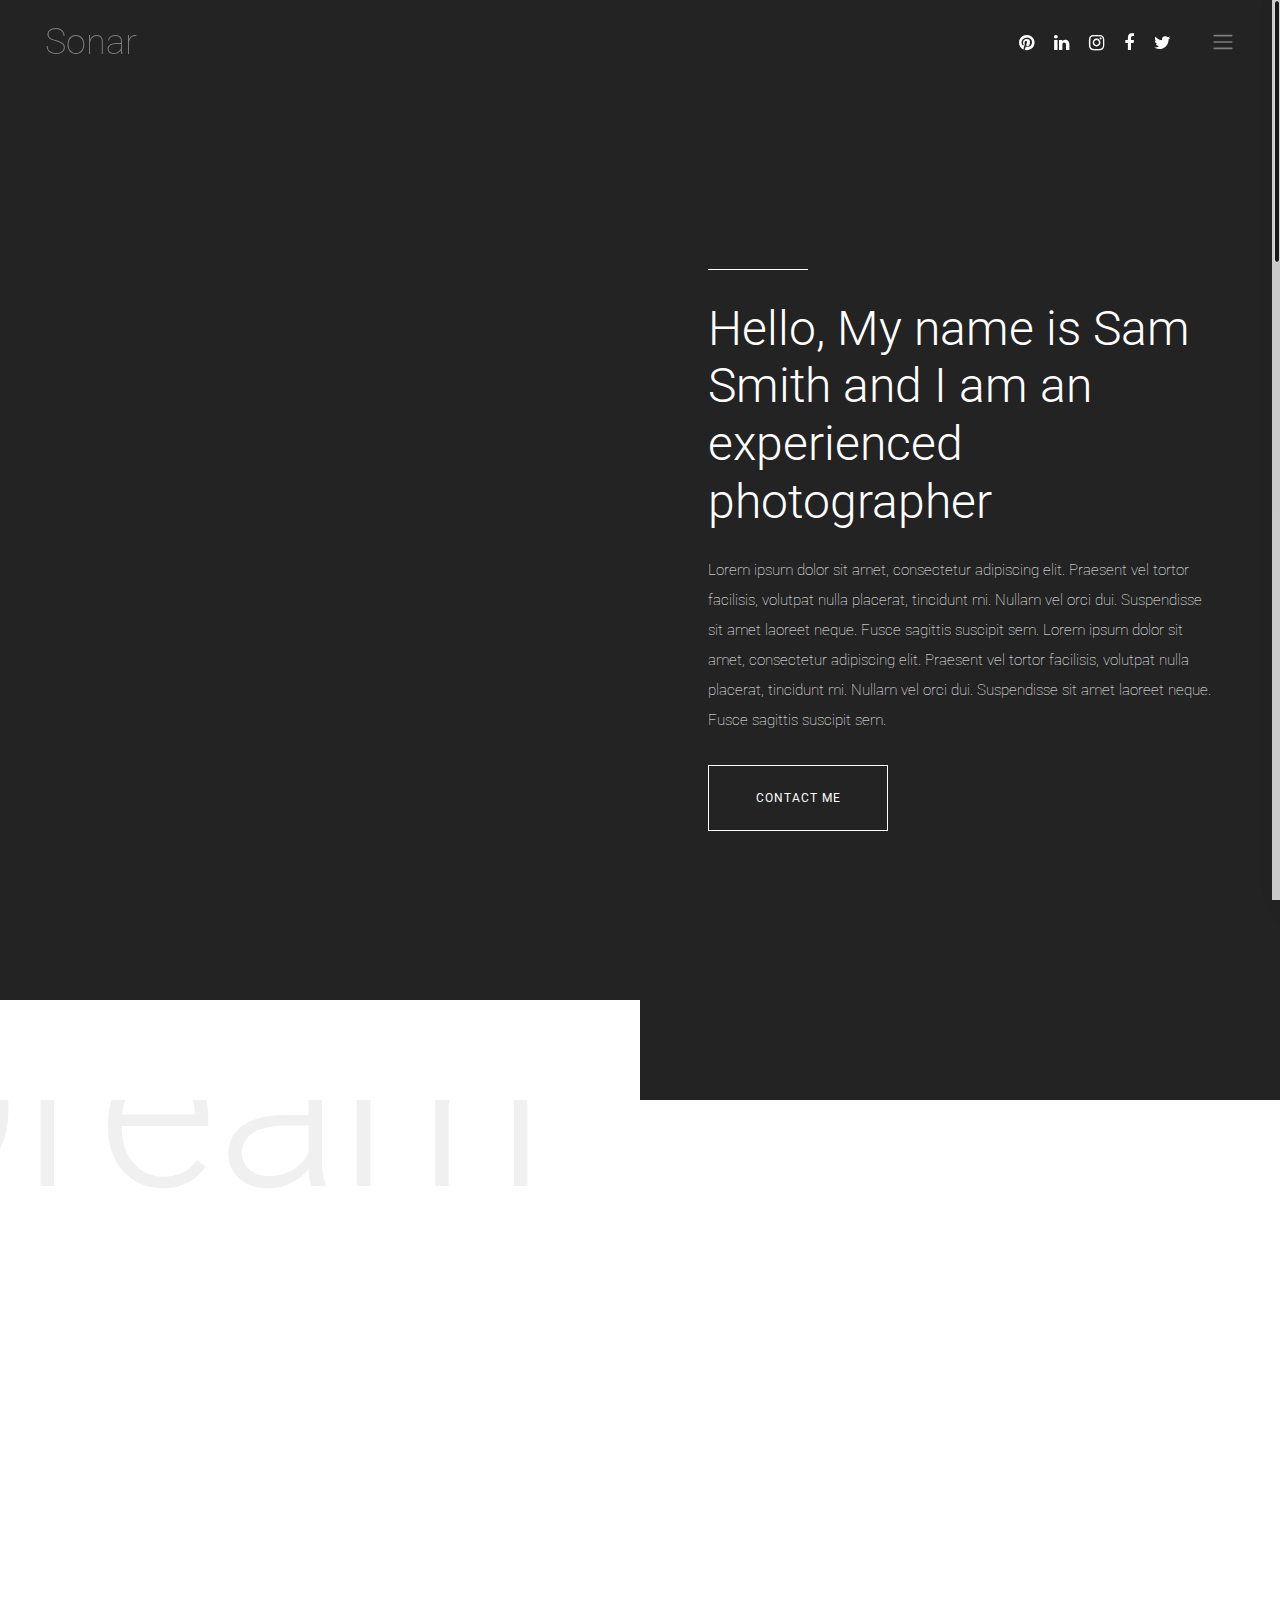
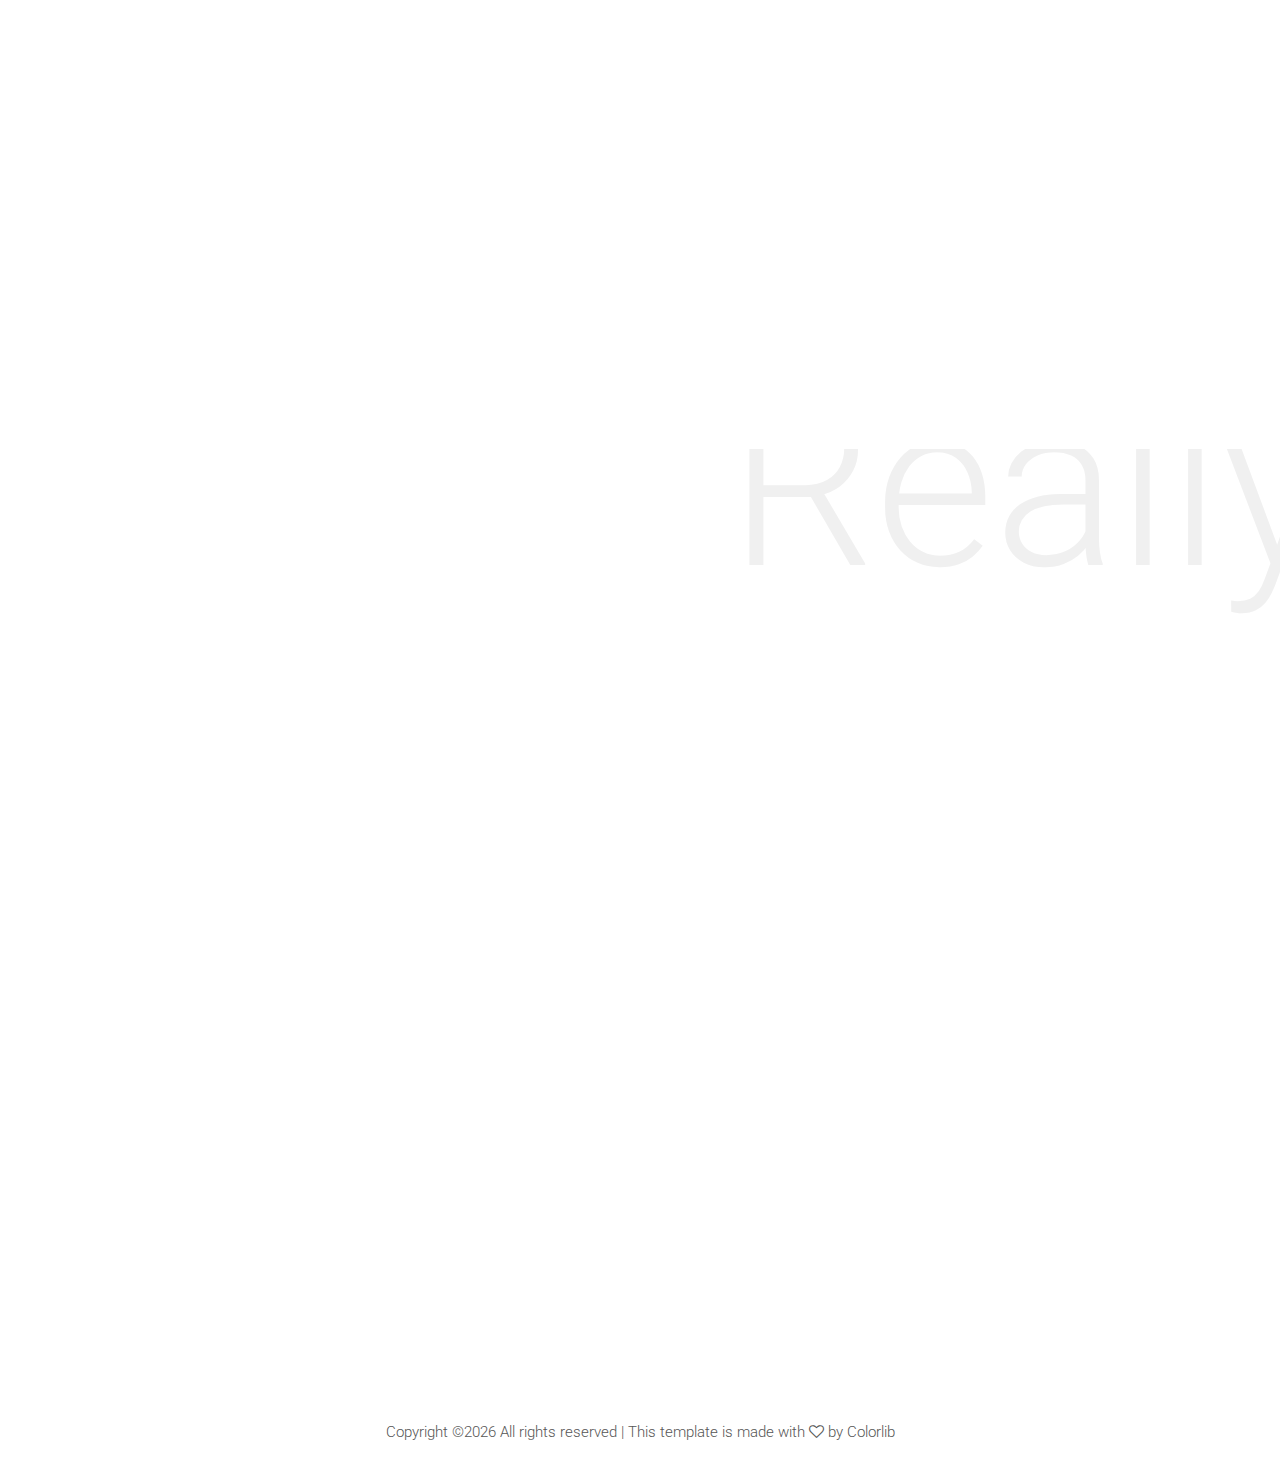
==== www/about-me.html @ d2d9485e "feat: first commit" ====
<!DOCTYPE html>
<html lang="en">

<head>
    <meta charset="UTF-8">
    <meta name="description" content="">
    <meta http-equiv="X-UA-Compatible" content="IE=edge">
    <meta name="viewport" content="width=device-width, initial-scale=1, shrink-to-fit=no">
    <!-- The above 4 meta tags *must* come first in the head; any other head content must come *after* these tags -->

    <!-- Title  -->
    <title>Sonar - Photography Template</title>

    <!-- Favicon  -->
    <link rel="icon" href="img/core-img/favicon.ico">

    <!-- Style CSS -->
    <link rel="stylesheet" href="style.css">

</head>

<body>
    <!-- Preloader Start -->
    <div id="preloader">
        <div class="preload-content">
            <div id="sonar-load"></div>
        </div>
    </div>
    <!-- Preloader End -->

    <!-- ***** Main Menu Area Start ***** -->
    <div class="mainMenu d-flex align-items-center justify-content-between">
        <!-- Close Icon -->
        <div class="closeIcon">
            <i class="ti-close" aria-hidden="true"></i>
        </div>
        <!-- Logo Area -->
        <div class="logo-area">
            <a href="index.html">Sonar</a>
        </div>
        <!-- Nav -->
        <div class="sonarNav">
            <nav>
                <ul>
                    <li class="nav-item active">
                        <a class="nav-link" href="index.html">Home</a>
                    </li>
                    <li class="nav-item">
                        <a class="nav-link" href="about-me.html">About Me</a>
                    </li>
                    <li class="nav-item">
                        <a class="nav-link" href="services.html">Services</a>
                    </li>
                    <li class="nav-item">
                        <a class="nav-link" href="portfolio.html">Portfolio</a>
                    </li>
                    <li class="nav-item">
                        <a class="nav-link" href="blog.html">Blog</a>
                    </li>
                    <li class="nav-item">
                        <a class="nav-link" href="contact.html">Contact</a>
                    </li>
                    <li class="nav-item">
                        <a class="nav-link" href="elements.html">Elements</a>
                    </li>
                </ul>
            </nav>
        </div>
        <!-- Copwrite Text -->
        <div class="copywrite-text">
            <p><!-- Link back to Colorlib can't be removed. Template is licensed under CC BY 3.0. -->
Copyright &copy;<script>document.write(new Date().getFullYear());</script> All rights reserved | This template is made with <i class="fa fa-heart-o" aria-hidden="true"></i> by <a href="https://colorlib.com" target="_blank">Colorlib</a>
<!-- Link back to Colorlib can't be removed. Template is licensed under CC BY 3.0. -->
</p>
        </div>
    </div>
    <!-- ***** Main Menu Area End ***** -->

    <!-- ***** Header Area Start ***** -->
    <header class="header-area">
        <div class="container-fluid">
            <div class="row">
                <div class="col-12">
                    <div class="menu-area d-flex justify-content-between">
                        <!-- Logo Area  -->
                        <div class="logo-area">
                            <a href="index.html">Sonar</a>
                        </div>

                        <div class="menu-content-area d-flex align-items-center">
                            <!-- Header Social Area -->
                            <div class="header-social-area d-flex align-items-center">
                                <a href="#" data-toggle="tooltip" data-placement="bottom" title="Pinterest"><i class="fa fa-pinterest" aria-hidden="true"></i></a>
                                <a href="#" data-toggle="tooltip" data-placement="bottom" title="Linkedin"><i class="fa fa-linkedin" aria-hidden="true"></i></a>
                                <a href="#" data-toggle="tooltip" data-placement="bottom" title="Instagram"><i class="fa fa-instagram" aria-hidden="true"></i></a>
                                <a href="#" data-toggle="tooltip" data-placement="bottom" title="Facebook"><i class="fa fa-facebook" aria-hidden="true"></i></a>
                                <a href="#" data-toggle="tooltip" data-placement="bottom" title="Twitter"><i class="fa fa-twitter" aria-hidden="true"></i></a>
                            </div>
                            <!-- Menu Icon -->
                            <span class="navbar-toggler-icon" id="menuIcon"></span>
                        </div>
                    </div>
                </div>
            </div>
        </div>
    </header>
    <!-- ***** Header Area End ***** -->

    <!-- ***** Hero Area Start ***** -->
    <div class="hero-area d-flex align-items-center">
        <!-- Back End Content -->
        <div class="backEnd-content">
            <img class="dots" src="img/core-img/dots.png" alt="">
        </div>

        <!-- Hero Thumbnail -->
        <div class="hero-thumbnail aboutUs equalize bg-img" style="background-image: url(img/bg-img/about.jpg);"></div>
        
        <!-- Hero Content -->
        <div class="hero-content aboutUs equalize">
            <div class="container-fluid h-100">
                <div class="row h-100 align-items-center justify-content-center">
                    <div class="col-12 col-md-10">
                        <div class="line"></div>
                        <h2>Hello, My name is Sam Smith and I am an experienced photographer</h2>
                        <p>Lorem ipsum dolor sit amet, consectetur adipiscing elit. Praesent vel tortor facilisis, volutpat nulla placerat, tincidunt mi. Nullam vel orci dui. Suspendisse sit amet laoreet neque. Fusce sagittis suscipit sem. Lorem ipsum dolor sit amet, consectetur adipiscing elit. Praesent vel tortor facilisis, volutpat nulla placerat, tincidunt mi. Nullam vel orci dui. Suspendisse sit amet laoreet neque. Fusce sagittis suscipit sem.</p>
                        <a href="#" class="btn sonar-btn white-btn">contact me</a>
                    </div>
                </div>
            </div>
        </div>
    </div>
    <!-- ***** Hero Area End ***** -->

    <div class="sonar-about-us-area bg-img" style="background-image: url(img/bg-img/about2.jpg);">
        <!-- Back End Content -->
        <div class="backEnd-content">
            <h2>Dream</h2>
        </div>

        <div class="container-fluid">
            <div class="row">
                <div class="col-12 col-md-10 col-lg-7">
                    <div class="about-us-content bg-white">
                        <div class="section-heading text-left wow fadeInUp" data-wow-delay="300ms">
                            <div class="line"></div>
                            <h2>Look at my qualities</h2>
                        </div>
                        <p class="wow fadeInUp" data-wow-delay="600ms">Lorem ipsum dolor sit amet, consectetur adipiscing elit. Praesent vel tortor facilisis, volutpat nulla placerat, tincidunt mi. Nullam vel orci dui. Suspendisse sit amet laoreet neque. Fusce sagittis suscipit sem. Lorem ipsum dolor sit amet, consectetur adipiscing elit. Praesent vel tortor facilisis, volutpat nulla placerat, tincidunt mi. Nullam vel orci dui. Suspendisse sit amet laoreet neque.</p>
                        <!-- Progress Bar Content Area -->
                        <div class="services-progress-bar mt-50 wow fadeInUp" data-wow-delay="900ms">
                            <!-- Single Progress Bar -->
                            <div class="single_progress_bar">
                                <div id="bar1" class="barfiller">
                                    <div class="tipWrap">
                                        <span class="tip"></span>
                                    </div>
                                    <span class="fill" data-percentage="80"></span>
                                </div>
                                <p>Pacience</p>
                            </div>
                            <!-- Single Progress Bar -->
                            <div class="single_progress_bar">
                                <div id="bar2" class="barfiller">
                                    <div class="tipWrap">
                                        <span class="tip"></span>
                                    </div>
                                    <span class="fill" data-percentage="90"></span>
                                </div>
                                <p>Creativity</p>
                            </div>
                            <!-- Single Progress Bar -->
                            <div class="single_progress_bar">
                                <div id="bar3" class="barfiller">
                                    <div class="tipWrap">
                                        <span class="tip"></span>
                                    </div>
                                    <span class="fill" data-percentage="100"></span>
                                </div>
                                <p>Commited</p>
                            </div>
                        </div>
                    </div>
                </div>
            </div>
        </div>
    </div>

    <div class="sonar-about-us-area second-part bg-img" style="background-image: url(img/bg-img/about3.jpg);">
        <!-- Back End Content -->
        <div class="backEnd-content">
            <h2>Really</h2>
        </div>

        <div class="container-fluid">
            <div class="row justify-content-end">
                <div class="col-12 col-md-10 col-lg-7">
                    <div class="about-us-content bg-white">
                        <div class="section-heading text-left wow fadeInUp" data-wow-delay="300ms">
                            <div class="line"></div>
                        </div>
                        <p class="wow fadeInUp" data-wow-delay="600ms">Consectetur adipiscing elit. Praesent vel tortor facilisis, volutpat nulla placerat, tincidunt mi. Nullam vel orci dui. Suspendisse sit amet laoreet neque. Fusce sagittis suscipit sem. Lorem ipsum dolor sit amet, consectetur adipiscing elit. Praesent vel tortor facilisis, volutpat nulla placerat, tincidunt mi. Nullam vel orci dui. Suspendisse sit amet laoreet neque.</p>
                        <div class="row mt-100 text-center wow fadeInUp" data-wow-delay="900ms">
                            <div class="col-12 col-sm-6 col-md-4">
                                <div class="single-pie-bar" data-percent="90">
                                    <canvas class="bar-circle" width="100" height="100"></canvas>
                                    <p>Landsacpes</p>
                                </div>
                            </div>
                            <div class="col-12 col-sm-6 col-md-4">
                                <div class="single-pie-bar" data-percent="65">
                                    <canvas class="bar-circle" width="100" height="100"></canvas>
                                    <p>Portraits</p>
                                </div>
                            </div>
                            <div class="col-12 col-sm-6 col-md-4">
                                <div class="single-pie-bar" data-percent="25">
                                    <canvas class="bar-circle" width="100" height="100"></canvas>
                                    <p>Studio</p>
                                </div>
                            </div>
                        </div>
                    </div>
                </div>
            </div>
        </div>
    </div>

    <!-- ***** Footer Area Start ***** -->
    <footer class="footer-area">
        <!-- back end content -->
        <div class="backEnd-content">
            <img class="dots" src="img/core-img/dots.png" alt="">
        </div>

        <div class="container">
            <div class="row">
                <div class="col-12">
                    <!-- Copywrite Text -->
                    <div class="copywrite-text">
                        <p><!-- Link back to Colorlib can't be removed. Template is licensed under CC BY 3.0. -->
Copyright &copy;<script>document.write(new Date().getFullYear());</script> All rights reserved | This template is made with <i class="fa fa-heart-o" aria-hidden="true"></i> by <a href="https://colorlib.com" target="_blank">Colorlib</a>
<!-- Link back to Colorlib can't be removed. Template is licensed under CC BY 3.0. -->
</p>
                    </div>
                </div>
            </div>
        </div>
    </footer>
    <!-- ***** Footer Area End ***** -->

    <!-- jQuery (Necessary for All JavaScript Plugins) -->
    <script src="js/jquery/jquery-2.2.4.min.js"></script>
    <!-- Popper js -->
    <script src="js/popper.min.js"></script>
    <!-- Bootstrap js -->
    <script src="js/bootstrap.min.js"></script>
    <!-- Plugins js -->
    <script src="js/plugins.js"></script>
    <!-- Active js -->
    <script src="js/active.js"></script>

</body>

</html>
---- www/style.css ----
/* [ -- Master Stylesheet -- ] */
/* ----------------------------------------------------------
:: Template Name: Sonar - Photography Template
:: Author: Colorlib
:: Author URL: https://colorlib.com
:: Version: 1.0
:: Created: March 09, 2018
:: Last Updated: March 09, 2018
---------------------------------------------------------- */
/* Variables */
/* mixin */
/* :: Import Fonts */
@import url("https://fonts.googleapis.com/css?family=Roboto:100,300,400,500,700");
/* :: Import All CSS */
@import url(css/bootstrap.min.css);
@import url(css/animate.css);
@import url(css/owl.carousel.css);
@import url(css/magnific-popup.css);
@import url(css/font-awesome.min.css);
@import url(css/themify-icons.css);
/* :: Base CSS */
* {
  margin: 0;
  padding: 0; }

body {
  font-family: "Roboto", sans-serif; }

h1,
h2,
h3,
h4,
h5,
h6 {
  color: #2f2f2f;
  font-weight: 300; }

p {
  color: #565656;
  font-size: 15px;
  line-height: 2;
  font-weight: 100; }

a {
  -webkit-transition-duration: 500ms;
  transition-duration: 500ms;
  text-decoration: none;
  outline: none;
  font-size: 14px;
  font-weight: 700; }
  a:hover, a:focus {
    -webkit-transition-duration: 500ms;
    transition-duration: 500ms;
    text-decoration: none;
    outline: none;
    font-size: 12px;
    font-weight: 400; }

#preloader {
  display: -webkit-box;
  display: -ms-flexbox;
  display: flex;
  -webkit-box-align: center;
  -ms-flex-align: center;
  -ms-grid-row-align: center;
  align-items: center;
  -webkit-box-pack: center;
  -ms-flex-pack: center;
  justify-content: center;
  background-color: #232323;
  position: fixed;
  width: 100%;
  height: 100%;
  z-index: 1000000; }

#sonar-load {
  width: 70px;
  height: 70px;
  border-radius: 50%;
  border: 3px;
  border-style: solid;
  border-color: transparent;
  border-top-color: #f8f5f5;
  -webkit-animation: sonar 2400ms linear infinite;
  animation: sonar 2400ms linear infinite;
  z-index: 999; }
  #sonar-load:before {
    content: "";
    position: absolute;
    top: 7.5px;
    left: 7.5px;
    right: 7.5px;
    bottom: 7.5px;
    border-radius: 50%;
    border: 3px;
    border-style: solid;
    border-color: transparent;
    border-top-color: #f8f5f5;
    -webkit-animation: sonar 2700ms linear infinite;
    animation: sonar 2700ms linear infinite; }
  #sonar-load:after {
    content: "";
    position: absolute;
    top: 20px;
    left: 20px;
    right: 20px;
    bottom: 20px;
    border-radius: 50%;
    border: 3px;
    border-style: solid;
    border-color: transparent;
    border-top-color: #f8f5f5;
    -webkit-animation: sonar 1800ms linear infinite;
    animation: sonar 1800ms linear infinite; }

@-webkit-keyframes sonar {
  0% {
    -webkit-transform: rotate(0deg);
    transform: rotate(0deg); }
  100% {
    -webkit-transform: rotate(360deg);
    transform: rotate(360deg); } }
@keyframes sonar {
  0% {
    -webkit-transform: rotate(0deg);
    transform: rotate(0deg); }
  100% {
    -webkit-transform: rotate(360deg);
    transform: rotate(360deg); } }
ul,
ol {
  margin: 0; }
  ul li,
  ol li {
    list-style: none; }

img {
  height: auto;
  max-width: 100%; }

.sonar-table {
  display: table;
  z-index: 9;
  position: absolute;
  width: 100%;
  height: 100%;
  margin: 0; }

.sonar-table-cell {
  display: table-cell;
  vertical-align: middle; }

.mt-15 {
  margin-top: 15px; }

.mt-30 {
  margin-top: 30px; }

.mt-50 {
  margin-top: 50px; }

.mt-70 {
  margin-top: 70px; }

.mt-100 {
  margin-top: 100px; }

.mb-15 {
  margin-bottom: 15px; }

.mb-30 {
  margin-bottom: 30px; }

.mb-50 {
  margin-bottom: 50px; }

.ml-15 {
  margin-left: 15px; }

.ml-30 {
  margin-left: 30px; }

.mr-15 {
  margin-right: 15px; }

.mr-30 {
  margin-right: 30px; }

.mb-70 {
  margin-bottom: 70px; }

.mb-100 {
  margin-bottom: 100px; }

.mt-230 {
  margin-top: 230px; }
  @media only screen and (max-width: 767px) {
    .mt-230 {
      margin-top: 100px; } }

.bg-img {
  background-position: center center;
  background-size: cover;
  background-repeat: no-repeat; }

.bg-transparent {
  background-color: transparent; }

.font-bold {
  font-weight: 700; }

.font-light {
  font-weight: 300; }

.height-500 {
  height: 500px !important; }

.height-600 {
  height: 600px !important; }

.height-700 {
  height: 700px !important; }

.height-800 {
  height: 800px !important; }

.mfp-wrap {
  z-index: 100000; }

.mfp-image-holder .mfp-close,
.mfp-iframe-holder .mfp-close {
  color: #ffffff;
  right: -30px;
  padding-right: 0;
  width: 30px;
  height: 30px;
  line-height: 25px;
  text-align: center;
  border: 2px solid #ffffff;
  border-radius: 50%;
  top: 10px; }

#scrollUp {
  background-color: #232323;
  border-radius: 50%;
  bottom: 60px;
  right: 60px;
  box-shadow: 0 2px 6px 0 rgba(0, 0, 0, 0.3);
  color: #ffffff;
  font-size: 30px;
  height: 70px;
  text-align: center;
  width: 70px;
  line-height: 66px;
  -webkit-transition-duration: 500ms;
  transition-duration: 500ms; }
  #scrollUp:hover {
    background-color: #192a56; }
  @media only screen and (min-width: 768px) and (max-width: 991px) {
    #scrollUp {
      bottom: 30px;
      right: 30px;
      height: 50px;
      width: 50px;
      line-height: 46px; } }
  @media only screen and (max-width: 767px) {
    #scrollUp {
      bottom: 30px;
      right: 30px;
      height: 50px;
      width: 50px;
      line-height: 46px; } }

.section-padding-100 {
  padding: 100px 0; }

.section-padding-50 {
  padding: 50px 0; }

.section-padding-50-0 {
  padding: 50px 0 0 0; }

.section-padding-100-70 {
  padding: 100px 0 70px; }

.section-padding-100-50 {
  padding: 100px 0 50px; }

.section-padding-100-0 {
  padding: 100px 0 0; }

.section-padding-0-100 {
  padding: 0 0 100px; }

.section-padding-100-20 {
  padding: 100px 0 20px 0; }

.bg-gray {
  background-color: #f8f5f5; }

.nicescroll-rails {
  z-index: 999999 !important; }

.section-heading {
  text-align: center;
  margin-bottom: 80px;
  position: relative;
  z-index: 1; }
  .section-heading .line {
    width: 100px;
    height: 1px;
    background-color: #232323;
    margin-bottom: 30px;
    display: block; }
  .section-heading h2 {
    font-size: 48px;
    margin-bottom: 0;
    font-weight: 100;
    line-height: 1.5; }
    .section-heading h2 span {
      font-weight: 400; }
    @media only screen and (min-width: 768px) and (max-width: 991px) {
      .section-heading h2 {
        font-size: 36px; } }
    @media only screen and (max-width: 767px) {
      .section-heading h2 {
        font-size: 30px; } }

.sonar-btn {
  position: relative;
  z-index: 1;
  min-width: 180px;
  height: 66px;
  border: 1px solid;
  border-color: #2f2f2f;
  text-transform: uppercase;
  color: #2f2f2f;
  font-size: 12px;
  letter-spacing: 1px;
  border-radius: 0;
  line-height: 64px;
  padding: 0;
  background-color: #ffffff; }
  .sonar-btn:hover, .sonar-btn:focus {
    background-color: #2f2f2f;
    font-size: 12px;
    color: #ffffff; }
  .sonar-btn.white-btn {
    border-color: #ffffff;
    color: #ffffff;
    background-color: transparent; }
    .sonar-btn.white-btn:hover, .sonar-btn.white-btn:focus {
      background-color: #ffffff;
      color: #2f2f2f; }
  .sonar-btn.btn-2 {
    background-color: #2f2f2f;
    font-size: 12px;
    color: #ffffff; }
  .sonar-btn.btn-3 {
    background-color: #232323;
    color: #ffffff; }
    .sonar-btn.btn-3::before {
      position: absolute;
      width: 100%;
      height: 100%;
      background-color: transparent;
      border: 1px solid;
      border-color: #232323;
      right: -6px;
      bottom: -6px;
      content: '';
      z-index: -100; }
    .sonar-btn.btn-3:hover, .sonar-btn.btn-3:focus {
      background-color: #232323;
      color: #ffffff; }

.bg-overlay {
  position: relative;
  z-index: 1; }
  .bg-overlay::after {
    position: absolute;
    z-index: -1;
    top: 0;
    left: 0;
    width: 100%;
    height: 100%;
    background-color: #2f2f2f;
    opacity: 0.85;
    content: ''; }

.bg-overlay-black {
  position: relative;
  z-index: 1; }
  .bg-overlay-black::after {
    position: absolute;
    z-index: 1;
    top: 0;
    left: 0;
    width: 100%;
    height: 100%;
    background-color: #000;
    opacity: 0.85;
    content: ''; }

.bg-overlay-white {
  position: relative;
  z-index: 1; }
  .bg-overlay-white::after {
    position: absolute;
    z-index: -2;
    top: 0;
    left: 0;
    width: 100%;
    height: 100%;
    background-color: rgba(230, 241, 255, 0.5);
    content: ''; }

.slide-background-overlay {
  position: relative;
  z-index: 1;
  bottom: 0;
  left: 0;
  width: 100%;
  height: 60%; }
  .slide-background-overlay::after {
    content: '';
    position: absolute;
    height: 60%;
    width: 100%;
    z-index: -1;
    bottom: 0;
    left: 0;
    background: rgba(0, 0, 0, 0.9);
    background: -webkit-linear-gradient(bottom, rgba(0, 0, 0, 0.9) 0%, rgba(0, 0, 0, 0.1) 90%, rgba(0, 0, 0, 0) 100%);
    background: linear-gradient(to top, rgba(0, 0, 0, 0.9) 0%, rgba(0, 0, 0, 0.1) 90%, rgba(0, 0, 0, 0) 100%); }

.grids {
  position: fixed;
  width: 100%;
  height: 100%;
  z-index: -1; }
  .grids div {
    width: 1px;
    height: 100%;
    background-color: #e0e3e4; }
    .grids div:nth-child(5) {
      background-color: #bababa; }
    .grids div:first-child, .grids div:last-child {
      background-color: transparent; }

/* :: Header Area CSS */
.header-area {
  position: fixed;
  z-index: 995;
  top: 0;
  left: 0;
  width: 100%;
  height: auto;
  -webkit-transition-duration: 500ms;
  transition-duration: 500ms;
  background-color: transparent;
  padding: 15px 30px; }
  .header-area .logo-area a {
    color: #808080;
    font-size: 36px;
    font-weight: 100; }
    @media only screen and (max-width: 767px) {
      .header-area .logo-area a {
        font-size: 24px; } }
  .header-area .menu-content-area .header-social-area {
    margin-right: 30px; }
    .header-area .menu-content-area .header-social-area a {
      font-size: 18px;
      padding: 0 10px;
      color: #ffffff; }
      @media only screen and (max-width: 767px) {
        .header-area .menu-content-area .header-social-area a {
          padding: 0 5px;
          font-size: 14px; } }
    @media only screen and (max-width: 767px) {
      .header-area .menu-content-area .header-social-area {
        margin-right: 15px; } }
  .header-area.sticky {
    background-color: #232323; }
  @media only screen and (max-width: 767px) {
    .header-area {
      padding: 10px 0; } }

.navbar-toggler-icon {
  background-image: url("data:image/svg+xml;charset=utf8,%3Csvg viewBox='0 0 30 30' xmlns='http://www.w3.org/2000/svg'%3E%3Cpath stroke='rgba(127, 127, 127, 1)' stroke-width='2' stroke-linecap='round' stroke-miterlimit='10' d='M4 7h22M4 15h22M4 23h22'/%3E%3C/svg%3E");
  cursor: pointer; }

.mainMenu {
  position: fixed;
  width: 480px;
  height: 100%;
  top: 0;
  right: -500px;
  background-color: #232323;
  z-index: 99999;
  text-align: center;
  -webkit-box-orient: vertical;
  -webkit-box-direction: normal;
  -ms-flex-direction: column;
  flex-direction: column;
  padding: 50px 15px;
  -webkit-transition-duration: 800ms;
  transition-duration: 800ms;
  box-shadow: 0 0 40px rgba(0, 0, 0, 0.2); }
  .mainMenu .closeIcon {
    position: absolute;
    right: 50px;
    top: 50px;
    z-index: 9;
    color: #ffffff;
    font-size: 20px;
    cursor: pointer;
    -webkit-transition-duration: 750ms;
    transition-duration: 750ms; }
    .mainMenu .closeIcon:hover {
      -webkit-transform: rotate(180deg);
      transform: rotate(180deg); }
    @media only screen and (max-width: 767px) {
      .mainMenu .closeIcon {
        right: 30px;
        top: 30px; } }
  .mainMenu .logo-area a {
    color: #808080;
    font-size: 30px;
    display: block;
    font-weight: 100; }
    @media only screen and (max-width: 767px) {
      .mainMenu .logo-area a {
        font-size: 24px; } }
  .mainMenu .copywrite-text p {
    margin-bottom: 0;
    color: #ffffff; }
    @media only screen and (max-width: 767px) {
      .mainMenu .copywrite-text p {
        font-size: 14px; } }
  .mainMenu .copywrite-text a {
    font-weight: 100;
    color: #ffffff; }
    .mainMenu .copywrite-text a:hover, .mainMenu .copywrite-text a:focus {
      font-size: 14px; }
  .mainMenu .nav-link {
    color: #ffffff;
    font-size: 18px;
    position: relative;
    z-index: 1;
    font-weight: 300;
    padding: 12px 15px; }
    @media only screen and (max-width: 767px) {
      .mainMenu .nav-link {
        font-size: 14px;
        padding: 10px; } }
    .mainMenu .nav-link::after {
      content: '';
      bottom: 0;
      width: 30px;
      height: 1px;
      background-color: rgba(255, 255, 255, 0.5);
      left: 50%;
      -webkit-transform: translateX(-50%);
      transform: translateX(-50%);
      position: absolute;
      z-index: 5;
      -webkit-transition-duration: 500ms;
      transition-duration: 500ms; }
    .mainMenu .nav-link:hover::after, .mainMenu .nav-link:focus::after {
      width: 70px;
      background-color: white; }
  @media only screen and (min-width: 992px) and (max-width: 1199px) {
    .mainMenu {
      padding: 30px 15px; } }
  @media only screen and (min-width: 768px) and (max-width: 991px) {
    .mainMenu {
      padding: 30px 15px; } }
  @media only screen and (max-width: 767px) {
    .mainMenu {
      padding: 15px;
      width: 300px; } }

/* :: Menu Open CSS */
.menu-open .mainMenu {
  right: 0; }

/* :: Hero Slides Area CSS */
.hero-slides .single-hero-slide {
  height: 950px;
  position: relative;
  z-index: 1;
  padding: 0 40px 100px;
  -webkit-transition-duration: 800ms;
  transition-duration: 800ms;
  overflow: visible;
  cursor: pointer; }
  .hero-slides .single-hero-slide .hero-slides-content {
    position: relative;
    z-index: 1;
    -webkit-transform: translateY(75%);
    transform: translateY(75%);
    -webkit-transition-duration: 800ms;
    transition-duration: 800ms;
    bottom: 0; }
    .hero-slides .single-hero-slide .hero-slides-content .line {
      width: 100px;
      height: 1px;
      background-color: #ffffff;
      margin-bottom: 30px;
      display: block; }
    .hero-slides .single-hero-slide .hero-slides-content h2 {
      color: #ffffff;
      font-weight: 100; }
    .hero-slides .single-hero-slide .hero-slides-content p {
      color: #ffffff;
      margin-bottom: 0;
      -webkit-transition-duration: 500ms;
      transition-duration: 500ms;
      margin-top: 140px; }
  .hero-slides .single-hero-slide:hover .hero-slides-content {
    -webkit-transform: translateY(0%);
    transform: translateY(0%); }
  .hero-slides .single-hero-slide:hover p {
    margin-top: 40px; }
  @media only screen and (min-width: 992px) and (max-width: 1199px) {
    .hero-slides .single-hero-slide {
      height: 800px; } }
  @media only screen and (min-width: 768px) and (max-width: 991px) {
    .hero-slides .single-hero-slide {
      height: 700px; } }
  @media only screen and (max-width: 767px) {
    .hero-slides .single-hero-slide {
      height: 550px; } }
.hero-slides .owl-dots {
  position: absolute;
  left: 50px;
  bottom: 50px; }
  .hero-slides .owl-dots .owl-dot {
    width: 8px;
    height: 8px;
    border: 1px solid #6a6a67;
    margin: 0 5px;
    border-radius: 50%;
    display: inline-block; }
    .hero-slides .owl-dots .owl-dot.active {
      border: 1px solid #ffffff;
      background-color: #ffffff; }

/* :: Portfolio Area CSS */
.portfolio-area {
  overflow-x: hidden; }
  .portfolio-area .portfolio-title h2 {
    font-size: 56px;
    text-align: center;
    font-weight: 100; }
    .portfolio-area .portfolio-title h2 span {
      font-weight: 400; }
    @media only screen and (min-width: 768px) and (max-width: 991px) {
      .portfolio-area .portfolio-title h2 {
        font-size: 36px; } }
    @media only screen and (max-width: 767px) {
      .portfolio-area .portfolio-title h2 {
        font-size: 30px; } }

.single-portfolio-item {
  position: relative;
  z-index: 1; }
  .single-portfolio-item .backend-content .dots {
    position: absolute;
    z-index: -1;
    top: -100px;
    left: -150px; }
  .single-portfolio-item .backend-content h2 {
    position: absolute;
    font-size: 230px;
    color: #f0f0f0;
    z-index: -10;
    top: -170px;
    right: 40%; }
    @media only screen and (min-width: 992px) and (max-width: 1199px) {
      .single-portfolio-item .backend-content h2 {
        font-size: 170px;
        top: -120px; } }
    @media only screen and (min-width: 768px) and (max-width: 991px) {
      .single-portfolio-item .backend-content h2 {
        font-size: 80px;
        top: -50px; } }
    @media only screen and (max-width: 767px) {
      .single-portfolio-item .backend-content h2 {
        font-size: 80px;
        top: -50px; } }
  .single-portfolio-item .portfolio-meta {
    padding-top: 30px; }
    .single-portfolio-item .portfolio-meta p {
      font-weight: 500;
      font-size: 14px;
      margin-bottom: 5px; }
    .single-portfolio-item .portfolio-meta h2 {
      font-size: 30px; }
      @media only screen and (max-width: 767px) {
        .single-portfolio-item .portfolio-meta h2 {
          font-size: 24px; } }
  .single-portfolio-item.portfolio-item-2 .backend-content .dots {
    position: absolute;
    z-index: -1;
    top: 0;
    left: auto;
    right: -150px; }
  .single-portfolio-item.portfolio-item-3 .backend-content .dots {
    top: 0;
    left: -200px;
    right: auto;
    -webkit-transform: rotate(90deg);
    transform: rotate(90deg); }
  .single-portfolio-item.portfolio-item-3 .backend-content h2 {
    top: -180px;
    left: 30%;
    right: auto; }
    @media only screen and (min-width: 992px) and (max-width: 1199px) {
      .single-portfolio-item.portfolio-item-3 .backend-content h2 {
        top: -130px; } }
    @media only screen and (min-width: 768px) and (max-width: 991px) {
      .single-portfolio-item.portfolio-item-3 .backend-content h2 {
        top: -90px;
        font-size: 100px; } }
    @media only screen and (max-width: 767px) {
      .single-portfolio-item.portfolio-item-3 .backend-content h2 {
        top: -70px; } }
  @media only screen and (max-width: 767px) {
    .single-portfolio-item.portfolio-item-3 {
      margin-bottom: 100px; } }
  .single-portfolio-item.portfolio-item-4 {
    top: -220px; }
    .single-portfolio-item.portfolio-item-4 .backend-content .dots {
      top: auto;
      bottom: -130px;
      left: 70%;
      right: auto;
      -webkit-transform: rotate(90deg);
      transform: rotate(90deg); }
    @media only screen and (max-width: 767px) {
      .single-portfolio-item.portfolio-item-4 {
        top: 0;
        margin-bottom: 100px; } }
  .single-portfolio-item.portfolio-item-5 {
    top: -450px;
    height: 0; }
    @media only screen and (max-width: 767px) {
      .single-portfolio-item.portfolio-item-5 {
        top: 0;
        height: auto;
        margin-bottom: 100px; } }
    @media only screen and (min-width: 768px) and (max-width: 991px) {
      .single-portfolio-item.portfolio-item-5 {
        top: -230px; } }
  .single-portfolio-item.portfolio-item-6 {
    top: 0;
    height: 0; }
    @media only screen and (max-width: 767px) {
      .single-portfolio-item.portfolio-item-6 {
        height: auto;
        margin-bottom: 100px; } }
  .single-portfolio-item.portfolio-item-7 {
    margin-top: 50px; }
    .single-portfolio-item.portfolio-item-7 .backend-content .dots {
      position: absolute;
      z-index: -1;
      top: auto;
      bottom: 0;
      left: auto;
      right: -150px; }
    .single-portfolio-item.portfolio-item-7 .backend-content h2 {
      top: -180px;
      left: 30%;
      right: auto; }
      @media only screen and (min-width: 992px) and (max-width: 1199px) {
        .single-portfolio-item.portfolio-item-7 .backend-content h2 {
          top: -100px; } }
      @media only screen and (max-width: 767px) {
        .single-portfolio-item.portfolio-item-7 .backend-content h2 {
          top: -60px; } }

/* :: Call to Action Area CSS */
.call-to-action-content {
  text-align: center; }
  .call-to-action-content h2 {
    font-weight: 100;
    font-size: 72px;
    margin-bottom: 15px; }
    @media only screen and (min-width: 992px) and (max-width: 1199px) {
      .call-to-action-content h2 {
        font-size: 55px; } }
    @media only screen and (min-width: 768px) and (max-width: 991px) {
      .call-to-action-content h2 {
        font-size: 36px; } }
    @media only screen and (max-width: 767px) {
      .call-to-action-content h2 {
        font-size: 30px; } }
  .call-to-action-content h5 {
    font-size: 48px;
    margin-bottom: 0; }
    @media only screen and (min-width: 768px) and (max-width: 991px) {
      .call-to-action-content h5 {
        font-size: 30px; } }
    @media only screen and (max-width: 767px) {
      .call-to-action-content h5 {
        font-size: 24px; } }

.sonar-call-to-action-area {
  position: relative;
  z-index: 1;
  overflow: hidden; }
  .sonar-call-to-action-area .backEnd-content h2 {
    position: absolute;
    font-size: 230px;
    color: #f0f0f0;
    z-index: -1;
    top: -30px;
    left: -3%; }
    @media only screen and (min-width: 992px) and (max-width: 1199px) {
      .sonar-call-to-action-area .backEnd-content h2 {
        font-size: 170px;
        top: 0; } }
    @media only screen and (min-width: 768px) and (max-width: 991px) {
      .sonar-call-to-action-area .backEnd-content h2 {
        font-size: 150px;
        top: 0; } }
    @media only screen and (max-width: 767px) {
      .sonar-call-to-action-area .backEnd-content h2 {
        font-size: 100px; } }

/* :: Footer CSS */
.footer-area {
  position: relative;
  z-index: 1;
  overflow: hidden; }
  .footer-area .copywrite-text {
    padding: 30px;
    text-align: center; }
    .footer-area .copywrite-text p {
      font-weight: 300;
      margin-bottom: 0; }
    .footer-area .copywrite-text a {
      color: #565656;
      font-weight: 300;
      font-size: 15px; }
      .footer-area .copywrite-text a:hover, .footer-area .copywrite-text a:focus {
        font-size: 15px; }
  .footer-area .backEnd-content .dots {
    position: absolute;
    right: -50px;
    top: 0;
    z-index: -1; }
  .footer-area .backEnd-content h2 {
    position: absolute;
    font-size: 230px;
    color: #f0f0f0;
    z-index: -1;
    top: -50px;
    left: -50px; }
    @media only screen and (min-width: 992px) and (max-width: 1199px) {
      .footer-area .backEnd-content h2 {
        font-size: 170px; } }
    @media only screen and (min-width: 768px) and (max-width: 991px) {
      .footer-area .backEnd-content h2 {
        font-size: 120px;
        top: 0; } }
    @media only screen and (max-width: 767px) {
      .footer-area .backEnd-content h2 {
        font-size: 80px;
        top: 0;
        left: -30px; } }

/* :: Hero Area CSS */
.hero-area {
  background-color: #232323;
  position: relative;
  z-index: 1;
  overflow: hidden;
  -ms-flex-wrap: wrap;
  flex-wrap: wrap; }
  .hero-area .backEnd-content .dots {
    position: absolute;
    right: -200px;
    top: 50%;
    z-index: -2;
    opacity: 0.1;
    -webkit-transform: translateY(-50%);
    transform: translateY(-50%); }
  .hero-area .hero-thumbnail,
  .hero-area .hero-content {
    -webkit-box-flex: 0;
    -ms-flex: 0 0 50%;
    flex: 0 0 50%;
    min-width: 50%;
    position: relative;
    z-index: 1; }
    @media only screen and (max-width: 767px) {
      .hero-area .hero-thumbnail,
      .hero-area .hero-content {
        -webkit-box-flex: 0;
        -ms-flex: 0 0 100%;
        flex: 0 0 100%;
        min-width: 100%; } }
  .hero-area .hero-content {
    height: 880px;
    padding: 100px 0; }
    .hero-area .hero-content .line {
      width: 100px;
      height: 1px;
      background-color: #ffffff;
      margin-bottom: 30px;
      display: block; }
    .hero-area .hero-content h2 {
      color: #ffffff;
      font-size: 48px;
      margin-bottom: 25px; }
      @media only screen and (min-width: 992px) and (max-width: 1199px) {
        .hero-area .hero-content h2 {
          font-size: 40px; } }
      @media only screen and (min-width: 768px) and (max-width: 991px) {
        .hero-area .hero-content h2 {
          font-size: 30px; } }
      @media only screen and (max-width: 767px) {
        .hero-area .hero-content h2 {
          font-size: 30px; } }
    .hero-area .hero-content p {
      color: #ffffff;
      margin-bottom: 30px; }
    .hero-area .hero-content.aboutUs {
      height: 1100px; }
      @media only screen and (max-width: 767px) {
        .hero-area .hero-content.aboutUs {
          height: auto; } }
    @media only screen and (max-width: 767px) {
      .hero-area .hero-content {
        height: auto; } }
  .hero-area .hero-thumbnail.aboutUs::before {
    position: absolute;
    width: 100%;
    height: 100px;
    bottom: 0;
    left: 0;
    background-color: #ffffff;
    content: '';
    z-index: 1; }
    @media only screen and (max-width: 767px) {
      .hero-area .hero-thumbnail.aboutUs::before {
        display: none; } }
  @media only screen and (max-width: 767px) {
    .hero-area .hero-thumbnail {
      height: 400px; } }

/* :: Service Area CSS */
.single-services-area {
  position: relative;
  z-index: 1;
  margin-bottom: 50px; }
  .single-services-area img {
    margin-bottom: 20px; }
  .single-services-area h4 {
    font-size: 28px;
    margin-bottom: 40px; }
  .single-services-area p {
    margin-bottom: 0; }

/* :: Testimonials Area CSS */
.sonar-testimonials-area {
  position: relative;
  z-index: 1;
  padding: 70px 0;
  margin: 0 50px; }
  .sonar-testimonials-area::before {
    position: absolute;
    width: 20%;
    height: 100%;
    left: 0;
    top: 0;
    background-color: #ffffff;
    content: ''; }
  .sonar-testimonials-area .testimonial-content {
    padding: 100px 80px 100px 200px;
    position: relative;
    z-index: 1;
    left: -15px;
    box-shadow: -10px 10px 40px rgba(0, 0, 0, 0.15); }
    @media only screen and (min-width: 992px) and (max-width: 1199px) {
      .sonar-testimonials-area .testimonial-content {
        padding: 100px 80px 100px 130px; } }
    @media only screen and (max-width: 767px) {
      .sonar-testimonials-area .testimonial-content {
        padding: 50px 15px 50px 15px; } }
  .sonar-testimonials-area .single-tes-slide p {
    margin-bottom: 40px;
    font-style: italic; }
  .sonar-testimonials-area .single-tes-slide h6 {
    margin-bottom: 0;
    font-style: italic; }
  .sonar-testimonials-area .owl-dots {
    position: absolute;
    top: 0;
    left: -100px;
    z-index: 10;
    -webkit-transform: translateY(-50%);
    transform: translateY(-50%); }
    .sonar-testimonials-area .owl-dots .owl-dot {
      width: 8px;
      height: 8px;
      border: 1px solid #6a6a67;
      border-radius: 50%;
      margin: 8px 0;
      display: block; }
      .sonar-testimonials-area .owl-dots .owl-dot.active {
        border-color: #232323;
        background-color: #232323; }
    @media only screen and (min-width: 992px) and (max-width: 1199px) {
      .sonar-testimonials-area .owl-dots {
        top: 20%; } }
    @media only screen and (min-width: 768px) and (max-width: 991px) {
      .sonar-testimonials-area .owl-dots {
        top: 30%; } }
    @media only screen and (max-width: 767px) {
      .sonar-testimonials-area .owl-dots {
        display: none; } }
  @media only screen and (max-width: 767px) {
    .sonar-testimonials-area {
      margin: 0 15px; } }

/* :: Portfolio Area CSS */
.sonar-projects-area {
  position: relative;
  z-index: 1;
  padding: 100px 35px 50px; }
  .sonar-projects-area .single_gallery_item {
    position: relative;
    z-index: 1;
    margin-bottom: 50px; }
    .sonar-projects-area .single_gallery_item .gallery-content {
      padding-top: 30px; }
      .sonar-projects-area .single_gallery_item .gallery-content h4 {
        margin-bottom: 10px; }
        @media only screen and (max-width: 767px) {
          .sonar-projects-area .single_gallery_item .gallery-content h4 {
            font-size: 20px; } }
      .sonar-projects-area .single_gallery_item .gallery-content p {
        margin-bottom: 0; }

.sonar-portfolio-menu {
  position: absolute;
  bottom: 40px;
  right: 0;
  width: 50%;
  z-index: 100; }
  .sonar-portfolio-menu .btn {
    padding: 5px 0;
    border: none;
    border-bottom: 2px solid;
    border-color: transparent;
    background-color: transparent;
    color: #ffffff;
    border-radius: 0;
    margin: 0 20px; }
    .sonar-portfolio-menu .btn.active {
      border-color: #ffffff; }
    .sonar-portfolio-menu .btn:hover, .sonar-portfolio-menu .btn:focus {
      box-shadow: none; }
    @media only screen and (min-width: 992px) and (max-width: 1199px) {
      .sonar-portfolio-menu .btn {
        margin: 0 10px; } }
    @media only screen and (min-width: 768px) and (max-width: 991px) {
      .sonar-portfolio-menu .btn {
        margin: 0 5px;
        font-size: 14px; } }
    @media only screen and (max-width: 767px) {
      .sonar-portfolio-menu .btn {
        margin: 0 5px;
        font-size: 14px; } }
  @media only screen and (max-width: 767px) {
    .sonar-portfolio-menu {
      width: 100%;
      bottom: 20px; } }

/* :: Blog Area CSS */
.sonar-blog-area,
.sonar-contact-area {
  position: relative;
  z-index: 1;
  overflow: hidden; }
  .sonar-blog-area .backEnd-content .dots,
  .sonar-contact-area .backEnd-content .dots {
    position: absolute;
    top: -50px;
    right: -200px; }

.single-blog-area {
  position: relative;
  z-index: 1; }
  .single-blog-area .blog-post-thumbnail {
    position: relative;
    z-index: 1; }
    .single-blog-area .blog-post-thumbnail .post-date a {
      position: absolute;
      width: 45px;
      height: auto;
      padding: 15px 10px;
      background-color: #000;
      top: -20px;
      left: 25px;
      font-weight: 100;
      color: #ffffff;
      text-align: center;
      line-height: 2;
      font-size: 15px; }
      .single-blog-area .blog-post-thumbnail .post-date a:hover, .single-blog-area .blog-post-thumbnail .post-date a:focus {
        font-weight: 100;
        font-size: 15px; }
  .single-blog-area .post-content {
    padding-top: 60px; }
    .single-blog-area .post-content .headline {
      font-size: 28px;
      margin-bottom: 5px;
      font-weight: 300;
      color: #2f2f2f; }
      .single-blog-area .post-content .headline:hover, .single-blog-area .post-content .headline:focus {
        font-weight: 300; }
    .single-blog-area .post-content .post-meta {
      margin-bottom: 50px; }
      .single-blog-area .post-content .post-meta a {
        font-size: 12px;
        font-weight: 500;
        color: #2f2f2f; }
        .single-blog-area .post-content .post-meta a:hover, .single-blog-area .post-content .post-meta a:focus {
          font-size: 12px;
          font-weight: 500; }
    .single-blog-area .post-content p {
      margin-bottom: 0; }

.search-widget-area form {
  position: relative;
  z-index: 1; }
  .search-widget-area form input {
    width: 100%;
    height: 42px;
    font-size: 12px;
    font-style: italic;
    border: none;
    border-radius: 0;
    border-bottom: 2px solid #f3f4fa;
    padding: 0 15px;
    background-color: transparent; }
  .search-widget-area form button {
    width: 50px;
    height: 42px;
    background-color: #232323;
    color: #ffffff;
    font-size: 16px;
    border: none;
    position: absolute;
    top: 0;
    right: 0;
    z-index: 10; }

.sonar-catagories-widget-area h6 {
  margin-bottom: 15px; }
.sonar-catagories-widget-area .catagories-menu li a {
  padding: 10px 0 10px 40px;
  font-size: 12px;
  font-weight: 300;
  color: #565656;
  display: block; }

.latest-news-widget-area h6 {
  margin-bottom: 25px; }
.latest-news-widget-area .widget-single-blog-post {
  margin-bottom: 30px; }
  .latest-news-widget-area .widget-single-blog-post .widget-post-content a {
    font-size: 15px;
    color: #2f2f2f;
    margin-bottom: 5px;
    font-weight: 300; }
    .latest-news-widget-area .widget-single-blog-post .widget-post-content a:hover, .latest-news-widget-area .widget-single-blog-post .widget-post-content a:focus {
      font-size: 15px;
      font-weight: 300; }
  .latest-news-widget-area .widget-single-blog-post .widget-post-content p {
    font-size: 12px;
    margin-bottom: 0; }

/* :: Contact Area CSS */
.contact-form h2 {
  font-size: 72px;
  margin-bottom: 15px;
  font-weight: 100; }
  @media only screen and (min-width: 992px) and (max-width: 1199px) {
    .contact-form h2 {
      font-size: 55px; } }
  @media only screen and (min-width: 768px) and (max-width: 991px) {
    .contact-form h2 {
      font-size: 36px; } }
  @media only screen and (max-width: 767px) {
    .contact-form h2 {
      font-size: 30px; } }
.contact-form h4 {
  font-size: 48px;
  margin-bottom: 80px; }
  @media only screen and (min-width: 768px) and (max-width: 991px) {
    .contact-form h4 {
      font-size: 30px; } }
  @media only screen and (max-width: 767px) {
    .contact-form h4 {
      font-size: 24px; } }
.contact-form .form-group {
  margin-bottom: 30px; }
.contact-form .form-control {
  width: 100%;
  height: 60px;
  padding: 0 15px;
  border: none;
  border-bottom: 1px solid;
  border-color: #c0c0c0;
  border-radius: 0;
  font-size: 12px;
  font-style: italic;
  color: #2f2f2f;
  background-color: transparent; }
  .contact-form .form-control:focus, .contact-form .form-control:hover {
    box-shadow: none; }
.contact-form textarea {
  margin-bottom: 50px; }
  .contact-form textarea.form-control {
    height: 220px;
    padding: 15px; }

.map-area {
  position: relative;
  z-index: 1;
  margin: 0 50px; }
  .map-area #googleMap {
    width: 100%;
    height: 540px; }
    @media only screen and (max-width: 767px) {
      .map-area #googleMap {
        height: 400px; } }
  @media only screen and (max-width: 767px) {
    .map-area {
      margin: 0 20px; } }

/* :: About Area CSS */
.sonar-about-us-area {
  position: relative;
  z-index: 1;
  padding: 120px 0;
  overflow: hidden; }
  .sonar-about-us-area::after {
    content: "";
    width: 50%;
    height: 100%;
    top: 0;
    left: 0;
    background-color: #ffffff;
    position: absolute;
    z-index: -5; }
  .sonar-about-us-area.second-part {
    position: relative;
    padding: 120px 0; }
    .sonar-about-us-area.second-part::after {
      content: "";
      width: 50%;
      height: 100%;
      top: 0;
      left: auto;
      right: 0;
      background-color: #ffffff;
      position: absolute;
      z-index: -5; }
  .sonar-about-us-area .about-us-content {
    padding: 15px 100px 100px;
    margin-left: 100px; }
    @media only screen and (min-width: 992px) and (max-width: 1199px) {
      .sonar-about-us-area .about-us-content {
        padding: 15px 30px 100px;
        margin-left: 50px; } }
    @media only screen and (min-width: 768px) and (max-width: 991px) {
      .sonar-about-us-area .about-us-content {
        margin-left: 0; } }
    @media only screen and (max-width: 767px) {
      .sonar-about-us-area .about-us-content {
        margin-left: 0;
        padding: 15px 20px 100px; } }
  .sonar-about-us-area .backEnd-content h2 {
    position: absolute;
    font-size: 230px;
    color: #f0f0f0;
    z-index: -1;
    top: -130px;
    left: -10%; }
    @media only screen and (min-width: 992px) and (max-width: 1199px) {
      .sonar-about-us-area .backEnd-content h2 {
        font-size: 170px;
        top: -90px; } }
    @media only screen and (min-width: 768px) and (max-width: 991px) {
      .sonar-about-us-area .backEnd-content h2 {
        font-size: 100px;
        top: -30px;
        left: -5%; } }
    @media only screen and (max-width: 767px) {
      .sonar-about-us-area .backEnd-content h2 {
        font-size: 60px;
        top: 0; } }
  .sonar-about-us-area.second-part {
    overflow: hidden; }
    .sonar-about-us-area.second-part .about-us-content {
      padding: 100px;
      margin-left: 0;
      margin-right: 100px; }
      @media only screen and (min-width: 992px) and (max-width: 1199px) {
        .sonar-about-us-area.second-part .about-us-content {
          margin-right: 0; } }
      @media only screen and (min-width: 768px) and (max-width: 991px) {
        .sonar-about-us-area.second-part .about-us-content {
          margin-right: 0; } }
      @media only screen and (max-width: 767px) {
        .sonar-about-us-area.second-part .about-us-content {
          margin-right: 0;
          padding: 100px 20px 70px; } }
    .sonar-about-us-area.second-part .backEnd-content h2 {
      top: -100px;
      left: auto;
      right: -50px; }
      @media only screen and (min-width: 768px) and (max-width: 991px) {
        .sonar-about-us-area.second-part .backEnd-content h2 {
          font-size: 100px;
          top: 0;
          left: auto;
          right: 0; } }

/* :: Shortcode Area CSS */
.elements-title h2 {
  text-transform: capitalize;
  font-size: 48px;
  margin-bottom: 100px; }
  @media only screen and (min-width: 768px) and (max-width: 991px) {
    .elements-title h2 {
      font-size: 30px; } }
  @media only screen and (max-width: 767px) {
    .elements-title h2 {
      font-size: 28px; } }

/* Accordians */
.single-accordion.panel {
  background-color: #ffffff;
  border: 0 solid transparent;
  border-radius: 4px;
  box-shadow: 0 0 0 transparent;
  margin-bottom: 15px; }
.single-accordion:last-of-type {
  margin-bottom: 0; }
.single-accordion h6 {
  margin-bottom: 0;
  text-transform: uppercase; }
  .single-accordion h6 a {
    background-color: #1d1d1d;
    border-radius: 0;
    color: #ffffff;
    display: block;
    margin: 0;
    padding: 20px 60px 20px 20px;
    position: relative;
    font-size: 14px;
    text-transform: capitalize;
    font-weight: 500; }
    .single-accordion h6 a span {
      font-size: 10px;
      position: absolute;
      right: 20px;
      text-align: center;
      top: 24px; }
      .single-accordion h6 a span.accor-open {
        opacity: 0;
        -ms-filter: "progid:DXImageTransform.Microsoft.Alpha(Opacity=0)";
        filter: alpha(opacity=0); }
    .single-accordion h6 a.collapsed {
      background-color: #2f2f2f;
      color: #ffffff; }
      .single-accordion h6 a.collapsed span.accor-close {
        opacity: 0;
        -ms-filter: "progid:DXImageTransform.Microsoft.Alpha(Opacity=0)";
        filter: alpha(opacity=0); }
      .single-accordion h6 a.collapsed span.accor-open {
        opacity: 1;
        -ms-filter: "progid:DXImageTransform.Microsoft.Alpha(Opacity=100)";
        filter: alpha(opacity=100); }
.single-accordion .accordion-content {
  border-top: 0 solid transparent;
  box-shadow: none; }
  .single-accordion .accordion-content p {
    padding: 20px 15px 5px;
    margin-bottom: 0; }

/* Cool Facts CSS */
.single-cool-fact-area {
  text-align: center; }
  .single-cool-fact-area i {
    font-size: 100px;
    color: #2f2f2f;
    margin-bottom: 30px;
    display: block; }
  .single-cool-fact-area img {
    margin-bottom: 30px; }
  .single-cool-fact-area h2 {
    font-size: 48px;
    margin-bottom: 5px; }
  .single-cool-fact-area p {
    margin-bottom: 0; }

/* Barfiller */
.single_progress_bar {
  margin-bottom: 20px; }
  .single_progress_bar:last-of-type {
    margin-bottom: 0; }
  .single_progress_bar p {
    margin-bottom: 0; }
  .single_progress_bar .barfiller {
    background-color: #e0e0e0;
    border: none;
    border-radius: 0;
    box-shadow: none;
    height: 2px;
    margin-bottom: 5px;
    position: relative;
    width: 100%; }
    .single_progress_bar .barfiller .fill {
      display: block;
      position: relative;
      width: 0px;
      height: 100%;
      background-color: #1d1d1d;
      z-index: 1; }
    .single_progress_bar .barfiller .tip {
      margin-top: 10px;
      font-size: 14px;
      left: 0px;
      position: absolute;
      z-index: 2;
      background-color: #1d1d1d;
      color: #ffffff;
      width: 60px;
      height: 32px;
      text-align: center;
      line-height: 32px; }
    .single_progress_bar .barfiller .tipWrap {
      display: none; }

.single-pie-bar p {
  margin-bottom: 0;
  font-weight: 300;
  color: #2f2f2f; }
@media only screen and (max-width: 767px) {
  .single-pie-bar {
    margin-bottom: 30px; } }

/* The end */

/*# sourceMappingURL=style.css.map */
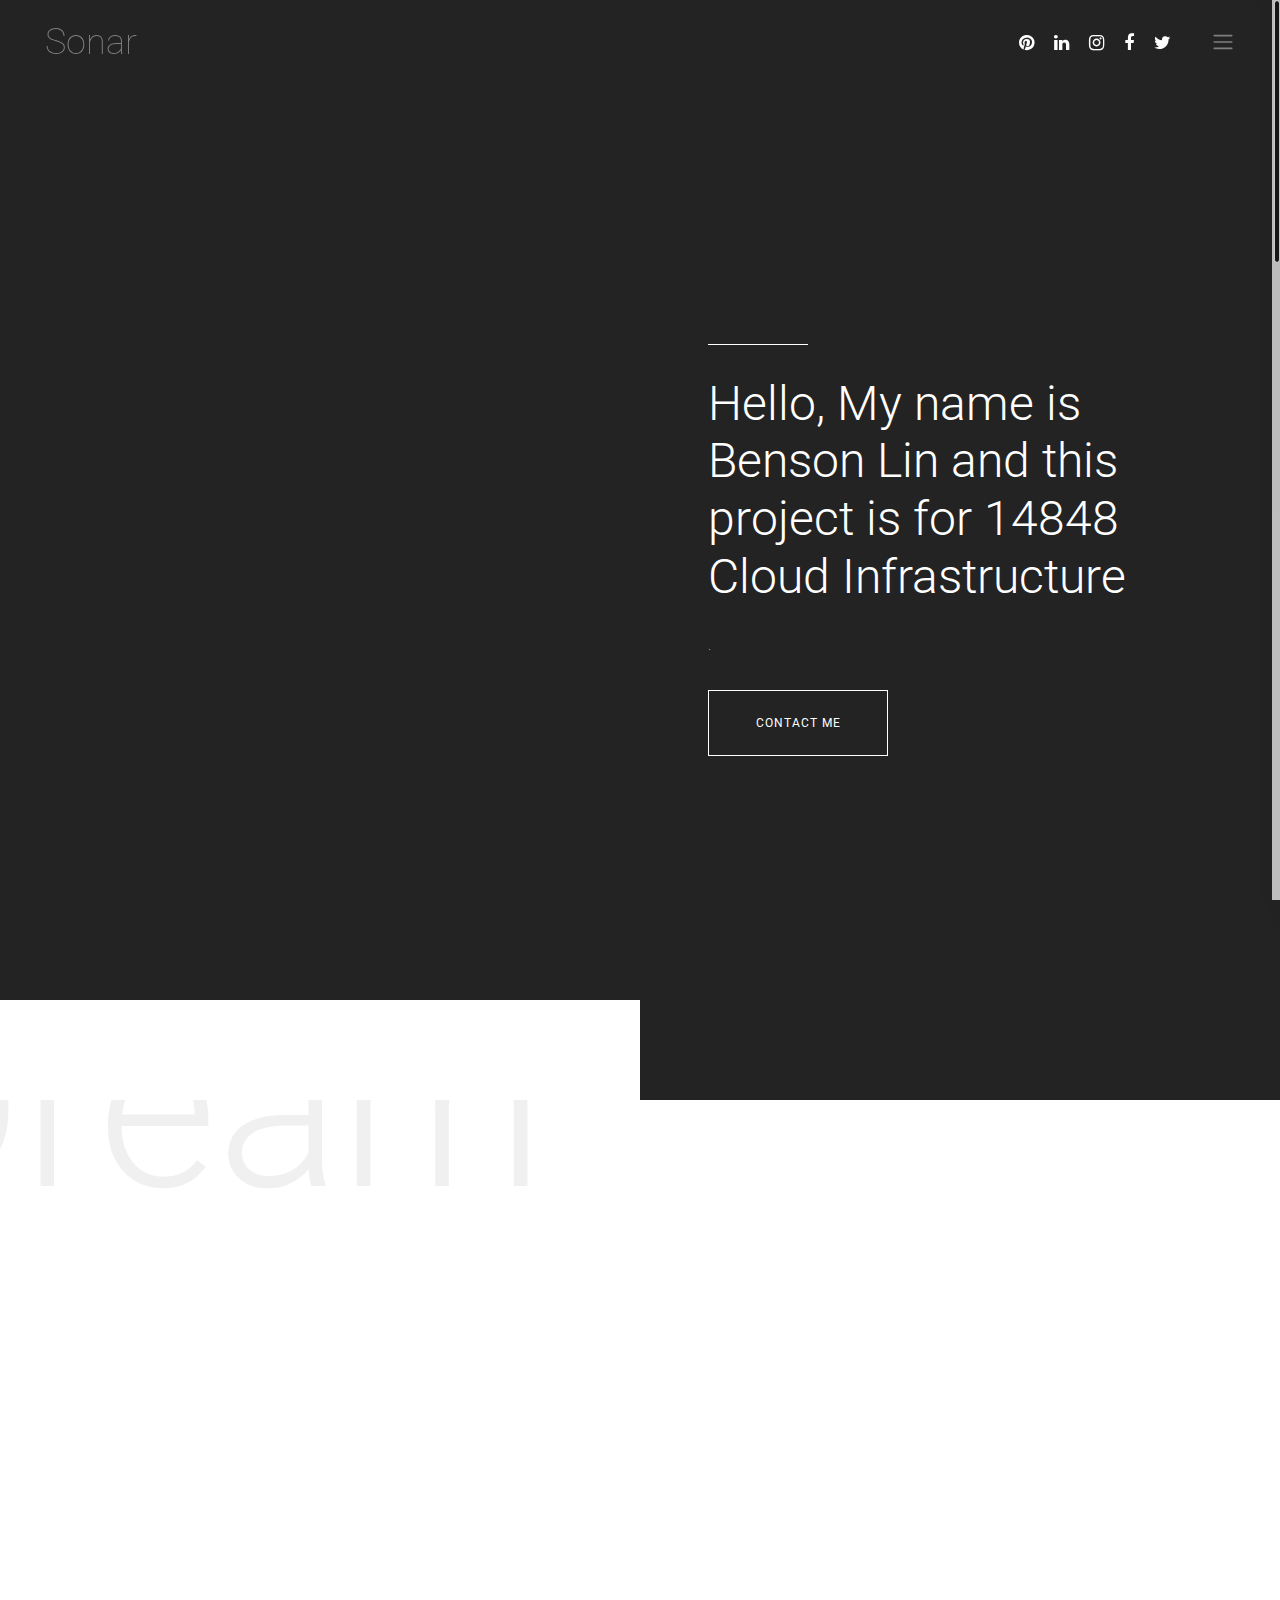
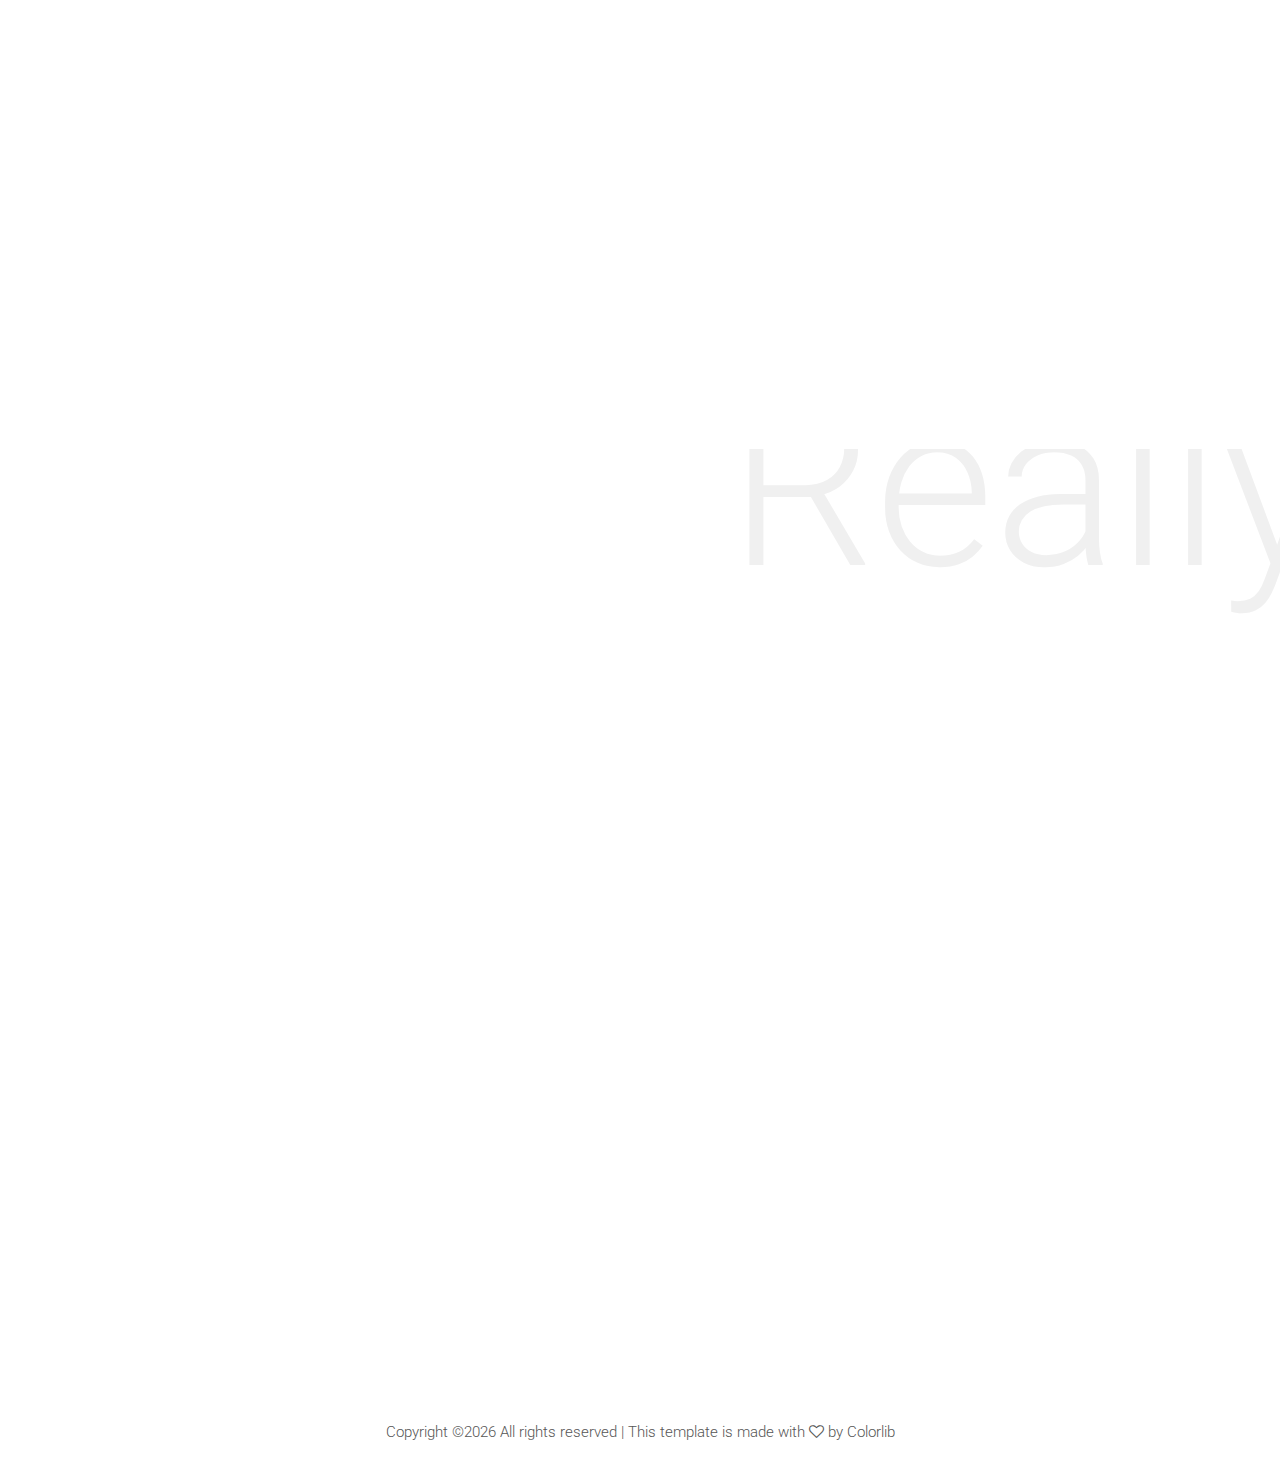
==== commit 84bf8e0f: "fix: html file" ====
--- a/www/about-me.html
+++ b/www/about-me.html
@@ -9,7 +9,7 @@
     <!-- The above 4 meta tags *must* come first in the head; any other head content must come *after* these tags -->
 
     <!-- Title  -->
-    <title>Sonar - Photography Template</title>
+    <title>About me</title>
 
     <!-- Favicon  -->
     <link rel="icon" href="img/core-img/favicon.ico">
@@ -122,8 +122,8 @@
                 <div class="row h-100 align-items-center justify-content-center">
                     <div class="col-12 col-md-10">
                         <div class="line"></div>
-                        <h2>Hello, My name is Sam Smith and I am an experienced photographer</h2>
-                        <p>Lorem ipsum dolor sit amet, consectetur adipiscing elit. Praesent vel tortor facilisis, volutpat nulla placerat, tincidunt mi. Nullam vel orci dui. Suspendisse sit amet laoreet neque. Fusce sagittis suscipit sem. Lorem ipsum dolor sit amet, consectetur adipiscing elit. Praesent vel tortor facilisis, volutpat nulla placerat, tincidunt mi. Nullam vel orci dui. Suspendisse sit amet laoreet neque. Fusce sagittis suscipit sem.</p>
+                        <h2>Hello, My name is Benson Lin and this project is for 14848 Cloud Infrastructure</h2>
+                        <p>.</p>
                         <a href="#" class="btn sonar-btn white-btn">contact me</a>
                     </div>
                 </div>
